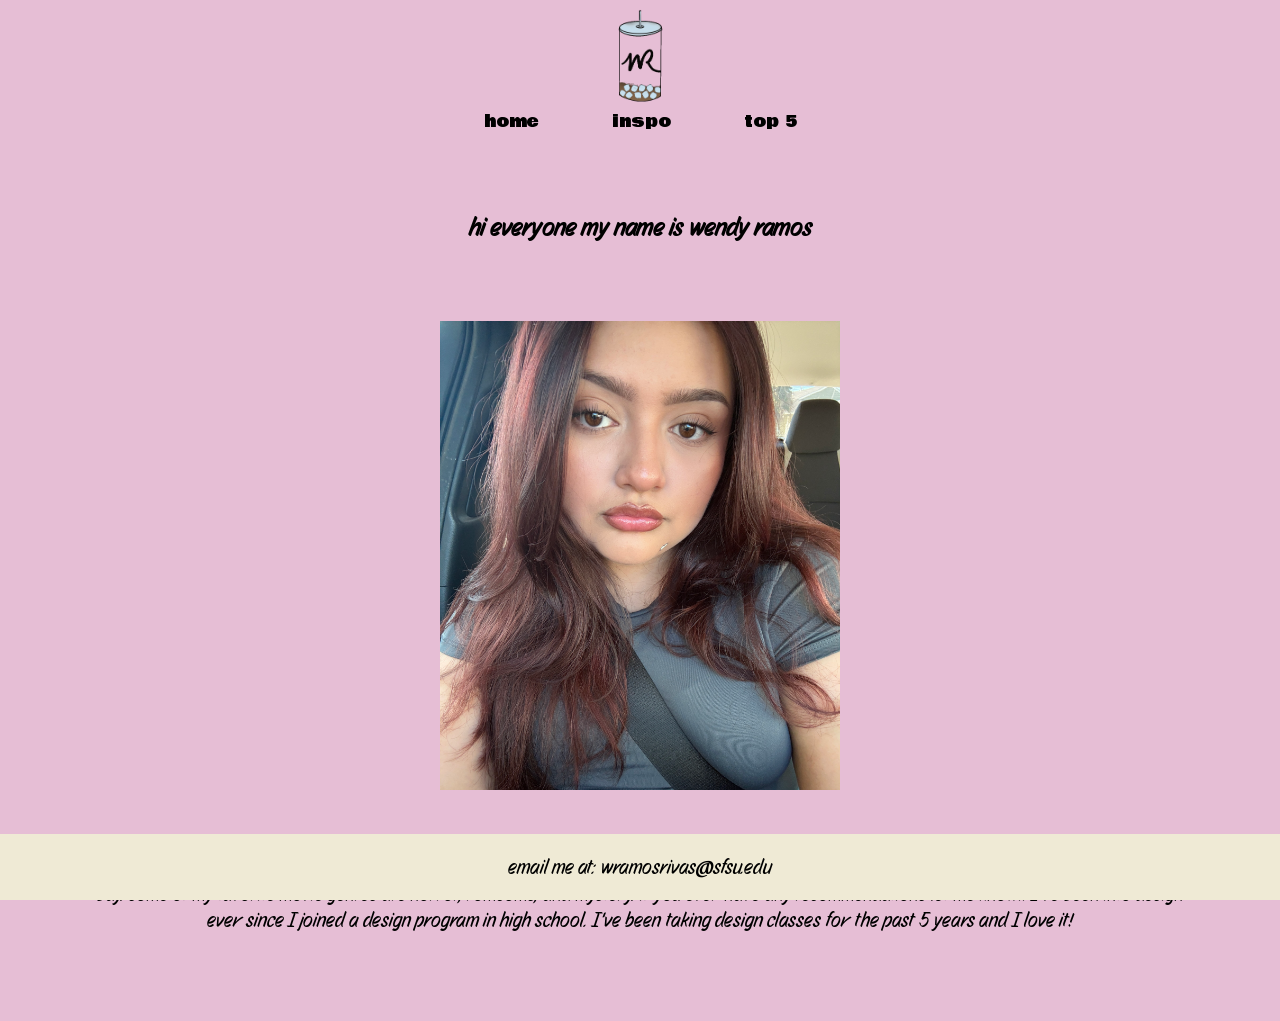
==== index.html @ 87f24821 "update" ====
<!DOCTYPE html>
<html lang="en"> 
    <head>
        <meta charset="UTF-8">
       <title>Wendy Ramos</title>
        <link rel="stylesheet" href="css/style.css">
        <link href="https://fonts.googleapis.com/css2?family=Bowlby+One&display=swap" rel="stylesheet"> 
        <link href="https://fonts.googleapis.com/css2?family=Story+Script&display=swap" rel="stylesheet">  
</head>

    <body>
<header>
<a href="index.html"><img src="img/initials.GIF" alt="iced coffee draining revealing intials WR beinhd" style="width: 50px; height: auto;"></a>   
 <nav>
        <a href="index.html">home</a>
        <a href="inspirations/inspirations.html">inspo</a>
        <a href="topFivePage/topFive.html" >top 5</a>
        </nav>
 <br>
 <br>
 <br>

</header>

<h1> hi everyone my name is wendy ramos</h1>
<br>
 <br>
 <br>
 
<img src="img/wendyR.JPG" alt="wendy ramos" style="width: 400px; height: auto;">

<br>
<br> 
<br>

<section>

<p> 
    hi everyone! my name is wendy ramos! i'm a 20 year old latina from el salvador. i'm originally 
    from the city (visitation valley!) but now i'm living in the east bay. some of my favorite movie
    genres are horror, romcoms, and mystery. if you ever have any recommendations let me know!! I've 
    been into design ever since I joined a design program in high school. I've been taking design 
    classes for the past 5 years and I love it!
 
</p>

 </section>

<br>
<br> 
<br>


<footer>  
    <div class="contact">
    <p> email me at: <a href= "mailto:wramosrivas@sfsu.edu">wramosrivas@sfsu.edu</a></p>
</footer>

    </body>
</html>
---- css/style.css ----
h1 {
    font-family: "Story Script", sans-serif;
    font-size: 25px;
    text-transform : lowercase;
    color: black;
    
}

body {
    font-family: "Story Script", sans-serif;
    background-color: #e6bed5;
    text-align: center;
    padding-left: 70px;
    padding-right: 70px;
}

p {
    font-family: "Story Script", sans-serif;
    font-size: 20px;
    color: black;
    display: block;
}

nav a {
    font-family: "Bowlby One", sans-serif;
    text-transform : lowercase;
    text-decoration: none;
    padding: 35px;
    align-items: center;
    color: black;
}

footer { 
    position: fixed ;
    bottom: 0;
    left: 0%;
    width: 100%;
    background-color:#efead5;
    color: black;
}

div.contact a{
    text-decoration: none;
    color: black;
}
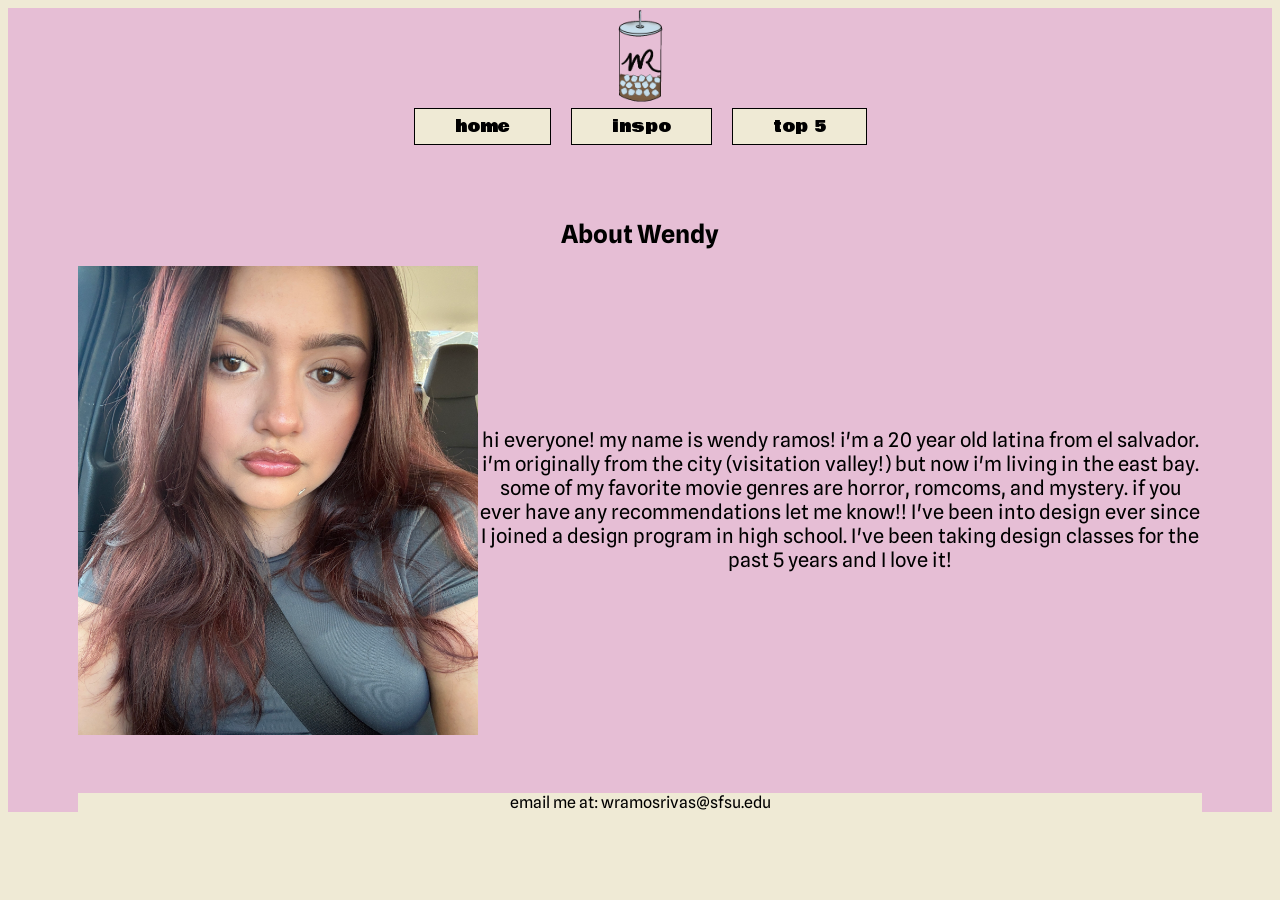
==== commit 0a635921: "update" ====
--- a/index.html
+++ b/index.html
@@ -5,35 +5,36 @@
        <title>Wendy Ramos</title>
         <link rel="stylesheet" href="css/style.css">
         <link href="https://fonts.googleapis.com/css2?family=Bowlby+One&display=swap" rel="stylesheet"> 
-        <link href="https://fonts.googleapis.com/css2?family=Story+Script&display=swap" rel="stylesheet">  
-</head>
+        <link href="https://fonts.googleapis.com/css2?family=Spline+Sans:wght@300..700&display=swap" rel="stylesheet"></head>
 
     <body>
 <header>
-<a href="index.html"><img src="img/initials.GIF" alt="iced coffee draining revealing intials WR beinhd" style="width: 50px; height: auto;"></a>   
+<a href="index.html"><img src="img/initials.GIF" alt="iced coffee draining revealing intials WR beinhd" style="width: 50px; height: auto;"></a>  
+<br> 
  <nav>
-        <a href="index.html">home</a>
-        <a href="inspirations/inspirations.html">inspo</a>
-        <a href="topFivePage/topFive.html" >top 5</a>
+       <section class="home"><a href="index.html">home</a></section>
+
+       <section class="inspirations"><a href="inspirations/inspirations.html">inspo</a></section>
+
+        <section class="top5"><a href="topFivePage/topFive.html">top 5</a></section>
         </nav>
+ <br>
+
+</header>
+
  <br>
  <br>
  <br>
 
-</header>
+<h1> About Wendy</h1>
 
-<h1> hi everyone my name is wendy ramos</h1>
-<br>
- <br>
- <br>
- 
+<section class="bio">
+
 <img src="img/wendyR.JPG" alt="wendy ramos" style="width: 400px; height: auto;">
 
-<br>
-<br> 
-<br>
 
-<section>
+
+
 
 <p> 
     hi everyone! my name is wendy ramos! i'm a 20 year old latina from el salvador. i'm originally 
--- a/css/style.css
+++ b/css/style.css
@@ -1,25 +1,28 @@
+html{
+    background-color: #efead5;
+}
 
 h1 {
-    font-family: "Story Script", sans-serif;
+    font-family: "Spline Sans", sans-serif;
     font-size: 25px;
-    text-transform : lowercase;
     color: black;
-    
 }
 
 body {
-    font-family: "Story Script", sans-serif;
+    font-family: "Spline Sans", sans-serif;
     background-color: #e6bed5;
     text-align: center;
     padding-left: 70px;
     padding-right: 70px;
 }
 
-p {
-    font-family: "Story Script", sans-serif;
+section.bio {
+    font-family: "Spline Sans", sans-serif;
     font-size: 20px;
     color: black;
-    display: block;
+    display: inline-flex;
+    align-items: center;
+
 }
 
 nav a {
@@ -31,9 +34,39 @@
     color: black;
 }
 
+nav {
+    color: black;
+    display: inline-flex;
+    gap: 20px;
+}
+
+section.home {
+    padding: 5px;
+    color: black;
+    background-color: #efead5;
+    border: #000000 solid 1px;
+}
+
+section.inspirations {
+    padding: 5px;
+    color: black;
+    background-color: #efead5;
+    border: #000000 solid 1px;
+}
+
+section.top5 {
+    padding: 5px;
+    color: black;
+    background-color: #efead5;
+    border: #000000 solid 1px;
+}
+
+
+
 footer { 
-    position: fixed ;
-    bottom: 0;
+    font-family: "Spline Sans", sans-serif;
+    position: static ;
+    bottom: auto;
     left: 0%;
     width: 100%;
     background-color:#efead5;
@@ -43,4 +76,5 @@
 div.contact a{
     text-decoration: none;
     color: black;
+    bottom: 0;
 }
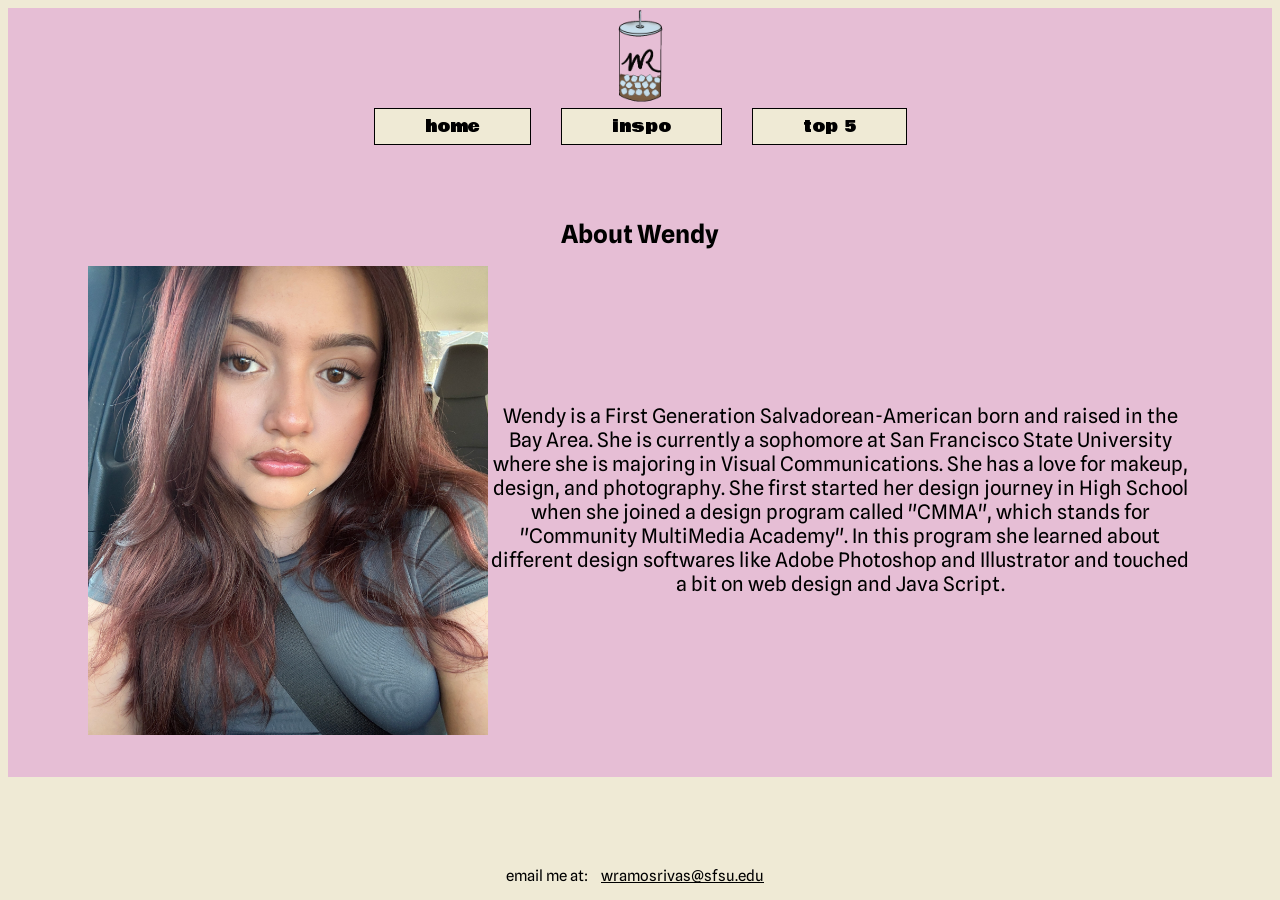
==== commit 7c4493f7: "update" ====
--- a/index.html
+++ b/index.html
@@ -37,11 +37,11 @@
 
 
 <p> 
-    hi everyone! my name is wendy ramos! i'm a 20 year old latina from el salvador. i'm originally 
-    from the city (visitation valley!) but now i'm living in the east bay. some of my favorite movie
-    genres are horror, romcoms, and mystery. if you ever have any recommendations let me know!! I've 
-    been into design ever since I joined a design program in high school. I've been taking design 
-    classes for the past 5 years and I love it!
+   Wendy is a First Generation Salvadorean-American born and raised in the Bay Area. She is currently a sophomore at
+   San Francisco State University where she is majoring in Visual Communications. She has a love for makeup, design,
+   and photography. She first started her design journey in High School when she joined a design program called "CMMA", 
+   which stands for "Community MultiMedia Academy". In this program she learned about different design softwares like
+   Adobe Photoshop and Illustrator and touched a bit on web design and Java Script. 
  
 </p>
 
--- a/css/style.css
+++ b/css/style.css
@@ -8,28 +8,11 @@
     color: black;
 }
 
-body {
-    font-family: "Spline Sans", sans-serif;
-    background-color: #e6bed5;
-    text-align: center;
-    padding-left: 70px;
-    padding-right: 70px;
-}
-
-section.bio {
-    font-family: "Spline Sans", sans-serif;
-    font-size: 20px;
-    color: black;
-    display: inline-flex;
-    align-items: center;
-
-}
-
 nav a {
     font-family: "Bowlby One", sans-serif;
     text-transform : lowercase;
     text-decoration: none;
-    padding: 35px;
+    padding: 45px;
     align-items: center;
     color: black;
 }
@@ -37,8 +20,13 @@
 nav {
     color: black;
     display: inline-flex;
-    gap: 20px;
+    gap: 30px;
 }
+
+nav a:hover {
+    color: #e6bed5;
+}
+
 
 section.home {
     padding: 5px;
@@ -62,19 +50,36 @@
 }
 
 
+body {
+    font-family: "Spline Sans", sans-serif;
+    background-color: #e6bed5;
+    text-align: center;
+    padding-left: 80px;
+    padding-right: 80px;
+}
+
+section.bio {
+    font-family: "Spline Sans", sans-serif;
+    font-size: 20px;
+    color: black;
+    display: inline-flex;
+    align-items: center;
+}
 
 footer { 
     font-family: "Spline Sans", sans-serif;
-    position: static ;
-    bottom: auto;
+    font-size: 15px;
+    position: fixed;
+    bottom: 0;
     left: 0%;
     width: 100%;
-    background-color:#efead5;
+    bottom: 0;
     color: black;
+    background-color: #efead5;
 }
 
-div.contact a{
-    text-decoration: none;
+div.contact a {
+    text-decoration: underline;
     color: black;
-    bottom: 0;
+    padding: 10px;
 }
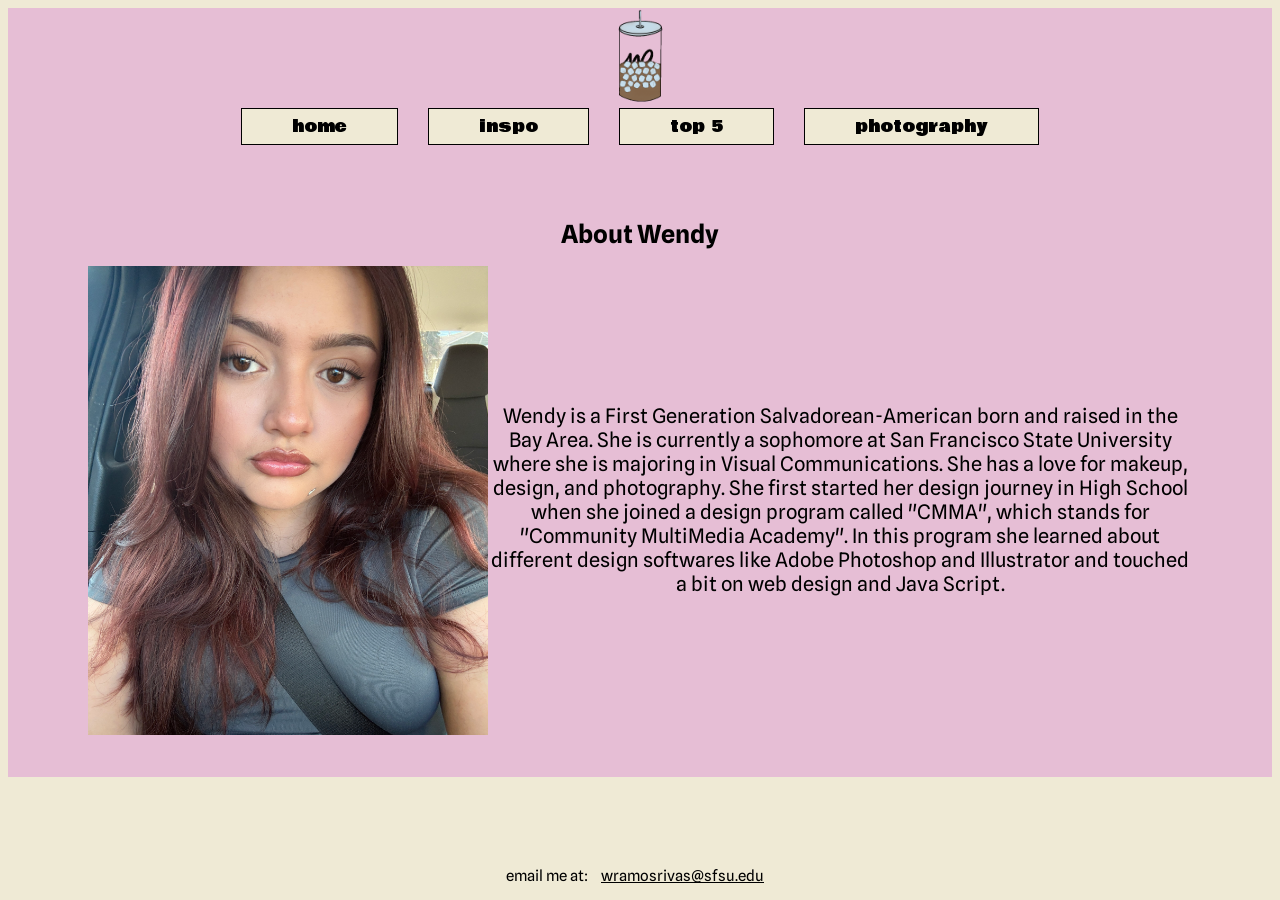
==== commit 4018a3ca: "new page" ====
--- a/index.html
+++ b/index.html
@@ -17,6 +17,8 @@
        <section class="inspirations"><a href="inspirations/inspirations.html">inspo</a></section>
 
         <section class="top5"><a href="topFivePage/topFive.html">top 5</a></section>
+
+        <section class="photography"><a href="photographyPage/photography.html">photography</a></section>
         </nav>
  <br>
 
--- a/css/style.css
+++ b/css/style.css
@@ -47,8 +47,15 @@
     color: black;
     background-color: #efead5;
     border: #000000 solid 1px;
+
 }
 
+section.photography {
+    padding: 5px;
+    color: black;
+    background-color: #efead5;
+    border: #000000 solid 1px;
+}
 
 body {
     font-family: "Spline Sans", sans-serif;
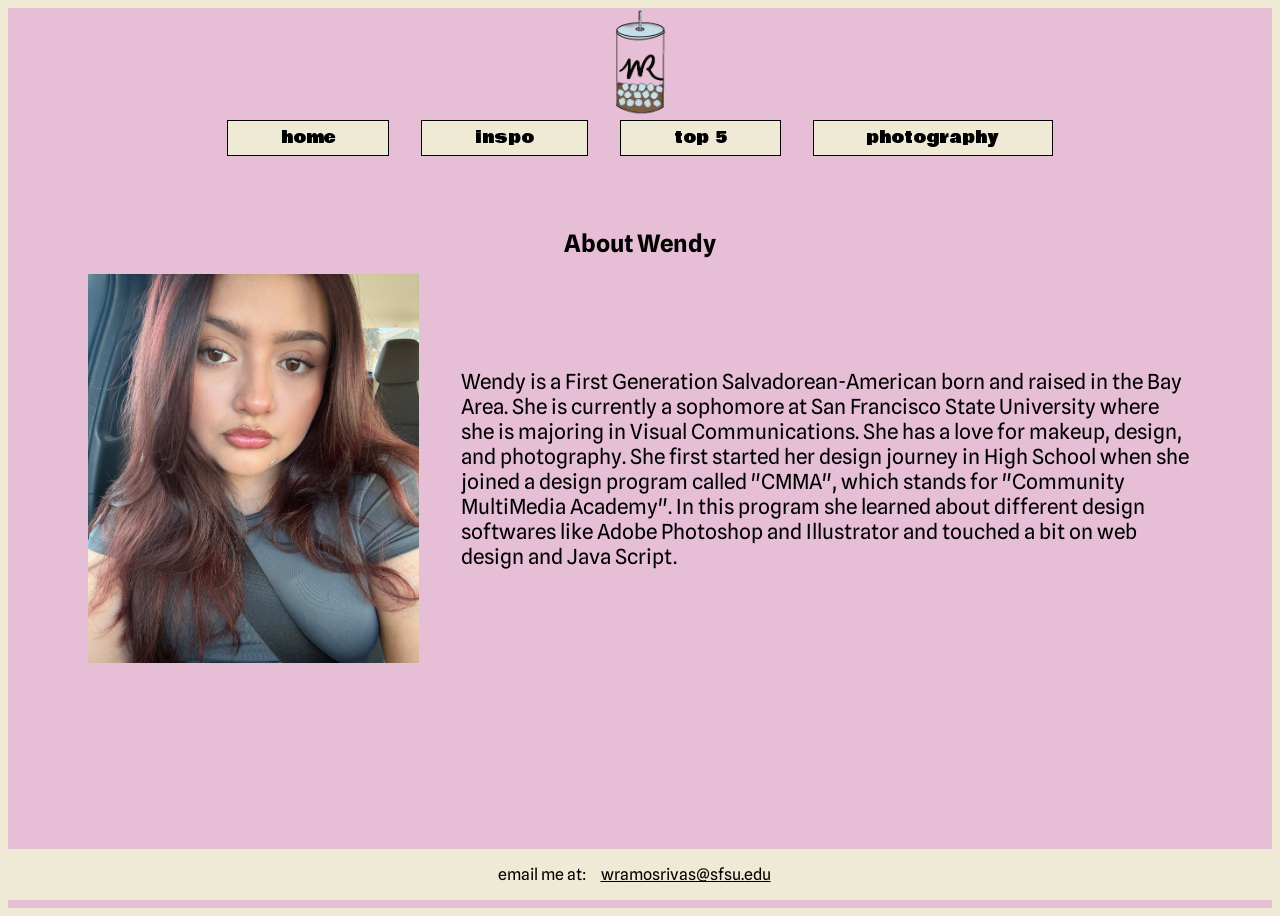
==== commit 5c90ee4d: "update" ====
--- a/index.html
+++ b/index.html
@@ -2,6 +2,7 @@
 <html lang="en"> 
     <head>
         <meta charset="UTF-8">
+    <meta name="viewport" content="width=device-width, initial-scale=1.0">
        <title>Wendy Ramos</title>
         <link rel="stylesheet" href="css/style.css">
         <link href="https://fonts.googleapis.com/css2?family=Bowlby+One&display=swap" rel="stylesheet"> 
@@ -9,7 +10,7 @@
 
     <body>
 <header>
-<a href="index.html"><img src="img/initials.GIF" alt="iced coffee draining revealing intials WR beinhd" style="width: 50px; height: auto;"></a>  
+<a href="index.html"><img src="img/initials.GIF" alt="iced coffee draining revealing intials WR beinhd" style="width: 3.5em; height: auto;"></a>  
 <br> 
  <nav>
        <section class="home"><a href="index.html">home</a></section>
@@ -32,7 +33,7 @@
 
 <section class="bio">
 
-<img src="img/wendyR.JPG" alt="wendy ramos" style="width: 400px; height: auto;">
+<img src="img/wendyR.JPG" alt="wendy ramos" style="width: 30%; height: auto;">
 
 
 
--- a/css/style.css
+++ b/css/style.css
@@ -1,10 +1,12 @@
 html{
     background-color: #efead5;
+    font-size: 100%;
+    box-sizing: border-box;
 }
 
 h1 {
     font-family: "Spline Sans", sans-serif;
-    font-size: 25px;
+    font-size: 1.5em;
     color: black;
 }
 
@@ -12,7 +14,7 @@
     font-family: "Bowlby One", sans-serif;
     text-transform : lowercase;
     text-decoration: none;
-    padding: 45px;
+    padding: 3em;
     align-items: center;
     color: black;
 }
@@ -20,7 +22,7 @@
 nav {
     color: black;
     display: inline-flex;
-    gap: 30px;
+    gap: 2em;
 }
 
 nav a:hover {
@@ -29,58 +31,61 @@
 
 
 section.home {
-    padding: 5px;
+    padding: 0.3em;
     color: black;
     background-color: #efead5;
-    border: #000000 solid 1px;
+    border: #000000 solid 0.1em;
 }
 
 section.inspirations {
-    padding: 5px;
+    padding: 0.3em;
     color: black;
     background-color: #efead5;
-    border: #000000 solid 1px;
+    border: #000000 solid 0.1em;
 }
 
 section.top5 {
-    padding: 5px;
+    padding: 0.3em;
     color: black;
     background-color: #efead5;
-    border: #000000 solid 1px;
+    border: #000000 solid 0.1em;
 
 }
 
 section.photography {
-    padding: 5px;
+    padding: 0.3em;
     color: black;
     background-color: #efead5;
-    border: #000000 solid 1px;
+    border: #000000 solid 0.1em;
 }
 
 body {
+    min-height: 100dvh;
+    flex-wrap: wrap;
     font-family: "Spline Sans", sans-serif;
     background-color: #e6bed5;
     text-align: center;
-    padding-left: 80px;
-    padding-right: 80px;
+    padding-left: 5em;
+    padding-right: 5em;
 }
 
 section.bio {
     font-family: "Spline Sans", sans-serif;
-    font-size: 20px;
+    font-size: 1.3em;
+    text-align: left;
     color: black;
     display: inline-flex;
     align-items: center;
+    gap: 2em;
 }
 
 footer { 
     font-family: "Spline Sans", sans-serif;
-    font-size: 15px;
+    font-size: 1em;
     position: fixed;
-    bottom: 0;
+    bottom: 0%;
     left: 0%;
     width: 100%;
-    bottom: 0;
     color: black;
     background-color: #efead5;
 }
@@ -88,5 +93,14 @@
 div.contact a {
     text-decoration: underline;
     color: black;
-    padding: 10px;
+    padding: 0.75em;
+}
+
+@media screen and (max-width: 500px) {
+    html {
+        font-size: 70%;
+    }
+    section.bio {
+        flex-direction: column;
+    }
 }
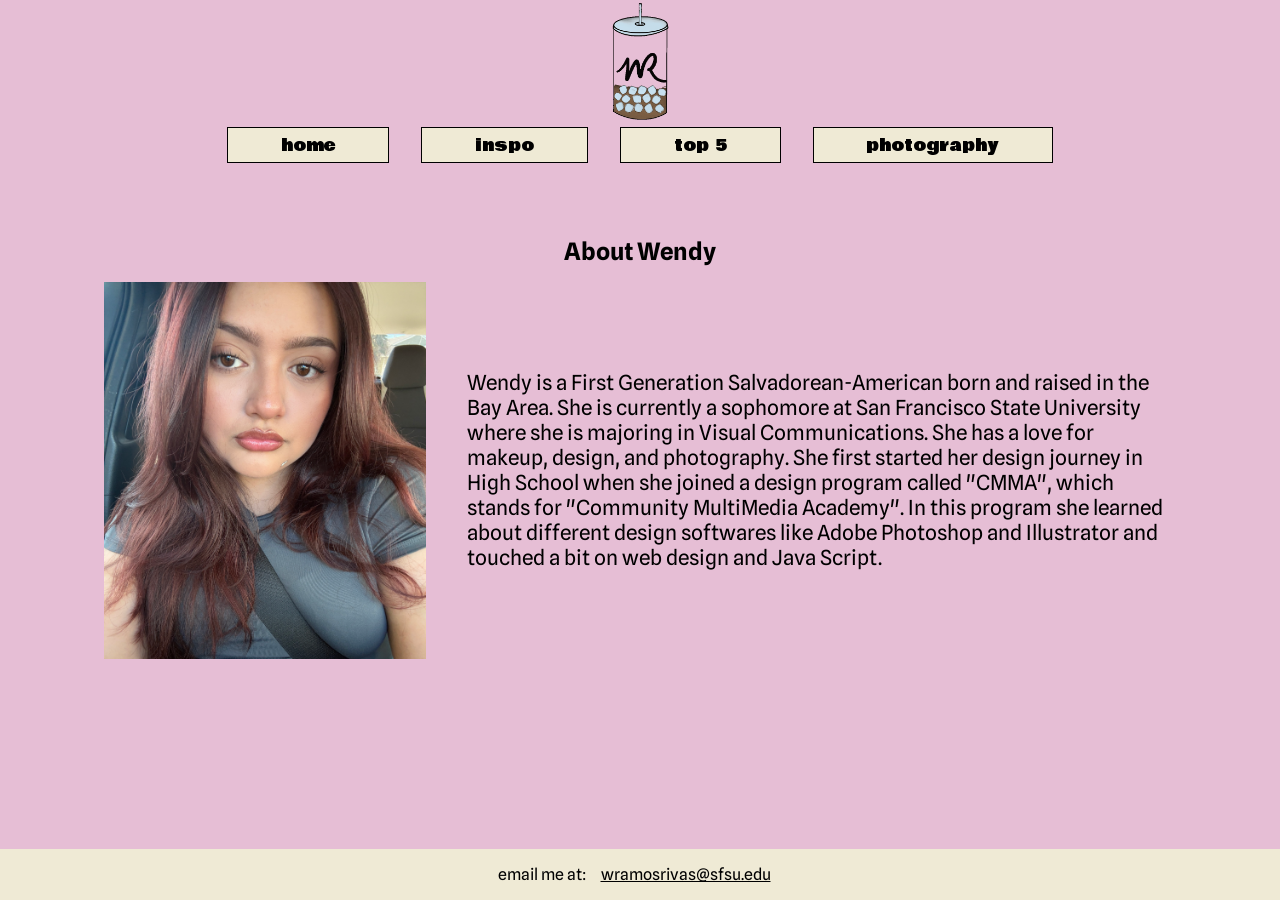
==== commit dbf346ed: "update" ====
--- a/index.html
+++ b/index.html
@@ -10,7 +10,7 @@
 
     <body>
 <header>
-<a href="index.html"><img src="img/initials.GIF" alt="iced coffee draining revealing intials WR beinhd" style="width: 3.5em; height: auto;"></a>  
+<a href="index.html"><img src="img/initials.GIF" alt="iced coffee draining revealing intials WR beinhd" style="width: 4em; height: auto;"></a>  
 <br> 
  <nav>
        <section class="home"><a href="index.html">home</a></section>
--- a/css/style.css
+++ b/css/style.css
@@ -10,6 +10,15 @@
     color: black;
 }
 
+nav {
+    color: black;
+    display: inline-flex;
+    gap: 2em;
+    padding: 0;
+    margin: 0;
+    box-sizing: border-box;
+}
+
 nav a {
     font-family: "Bowlby One", sans-serif;
     text-transform : lowercase;
@@ -19,16 +28,9 @@
     color: black;
 }
 
-nav {
-    color: black;
-    display: inline-flex;
-    gap: 2em;
-}
-
 nav a:hover {
     color: #e6bed5;
 }
-
 
 section.home {
     padding: 0.3em;
@@ -65,8 +67,8 @@
     font-family: "Spline Sans", sans-serif;
     background-color: #e6bed5;
     text-align: center;
-    padding-left: 5em;
-    padding-right: 5em;
+    padding: 0;
+    margin: 0;
 }
 
 section.bio {
@@ -77,6 +79,8 @@
     display: inline-flex;
     align-items: center;
     gap: 2em;
+    padding-left: 5em;
+    padding-right: 5em;
 }
 
 footer { 
@@ -96,11 +100,15 @@
     padding: 0.75em;
 }
 
-@media screen and (max-width: 500px) {
+@media screen and (max-width: 200px) {
     html {
         font-size: 70%;
     }
     section.bio {
         flex-direction: column;
     }
+    nav{
+        flex-direction: column;
+    }
+
 }
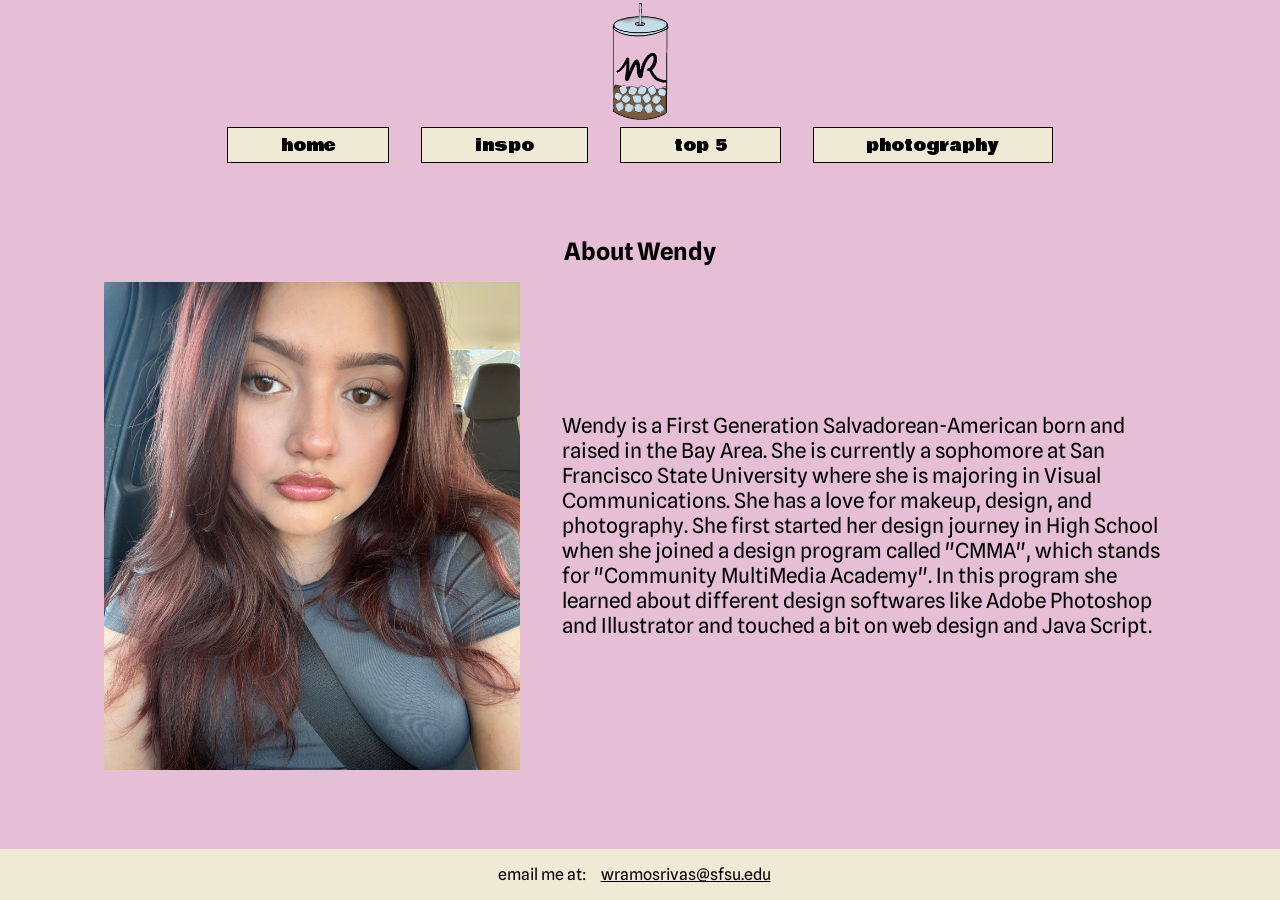
==== commit 0cb81975: "bigger picture" ====
--- a/index.html
+++ b/index.html
@@ -33,7 +33,7 @@
 
 <section class="bio">
 
-<img src="img/wendyR.JPG" alt="wendy ramos" style="width: 30%; height: auto;">
+<img src="img/wendyR.JPG" alt="wendy ramos" style="width: 20em; height: auto;">
 
 
 
--- a/css/style.css
+++ b/css/style.css
@@ -13,6 +13,7 @@
 nav {
     color: black;
     display: inline-flex;
+    flex-wrap: wrap;
     gap: 2em;
     padding: 0;
     margin: 0;
@@ -100,15 +101,25 @@
     padding: 0.75em;
 }
 
-@media screen and (max-width: 200px) {
+@media screen and (max-width: 600px) {
     html {
         font-size: 70%;
     }
+
     section.bio {
-        flex-direction: column;
+        flex-wrap: wrap;
+        justify-content: center;
     }
+
+    section.bio img {
+        width: 50%;
+    }
+
+
     nav{
         flex-direction: column;
+        justify-content: flex-end;
     }
 
+
 }
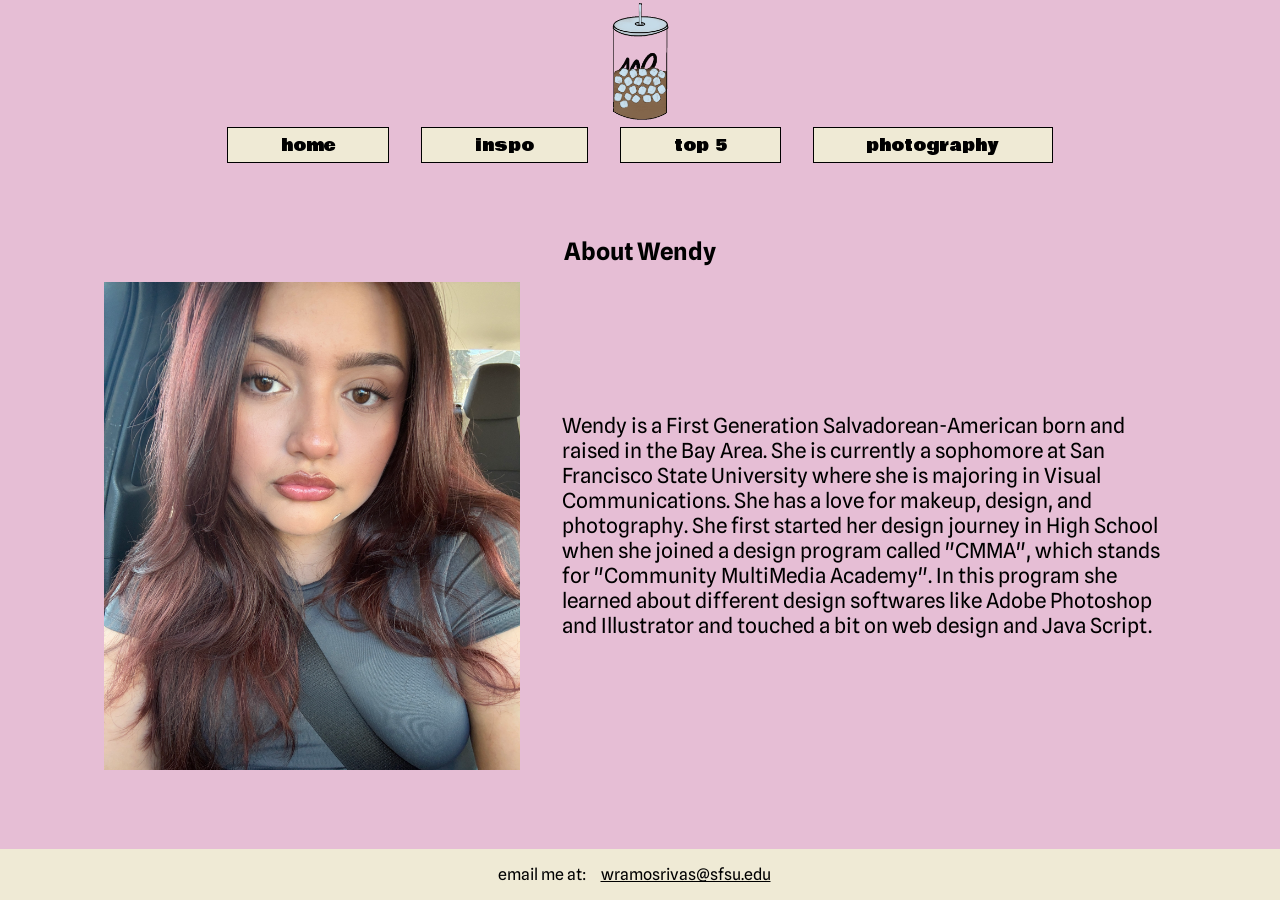
==== commit 396de5c1: "finish" ====
--- a/index.html
+++ b/index.html
@@ -33,7 +33,7 @@
 
 <section class="bio">
 
-<img src="img/wendyR.JPG" alt="wendy ramos" style="width: 20em; height: auto;">
+<img class="bioImg" src="img/wendyR.JPG" alt="wendy ramos" style="width: 20em; height: auto;">
 
 
 
--- a/css/style.css
+++ b/css/style.css
@@ -112,7 +112,7 @@
     }
 
     section.bio img {
-        width: 50%;
+        width: 45%;
     }
 
 
@@ -122,4 +122,13 @@
     }
 
 
-}+}
+
+@keyframes fadeIn {
+    from { opacity: 0; }
+    to { opacity: 1; }
+}
+
+ .bioImg {
+    animation: fadeIn 2s ease-in-out;
+ }
